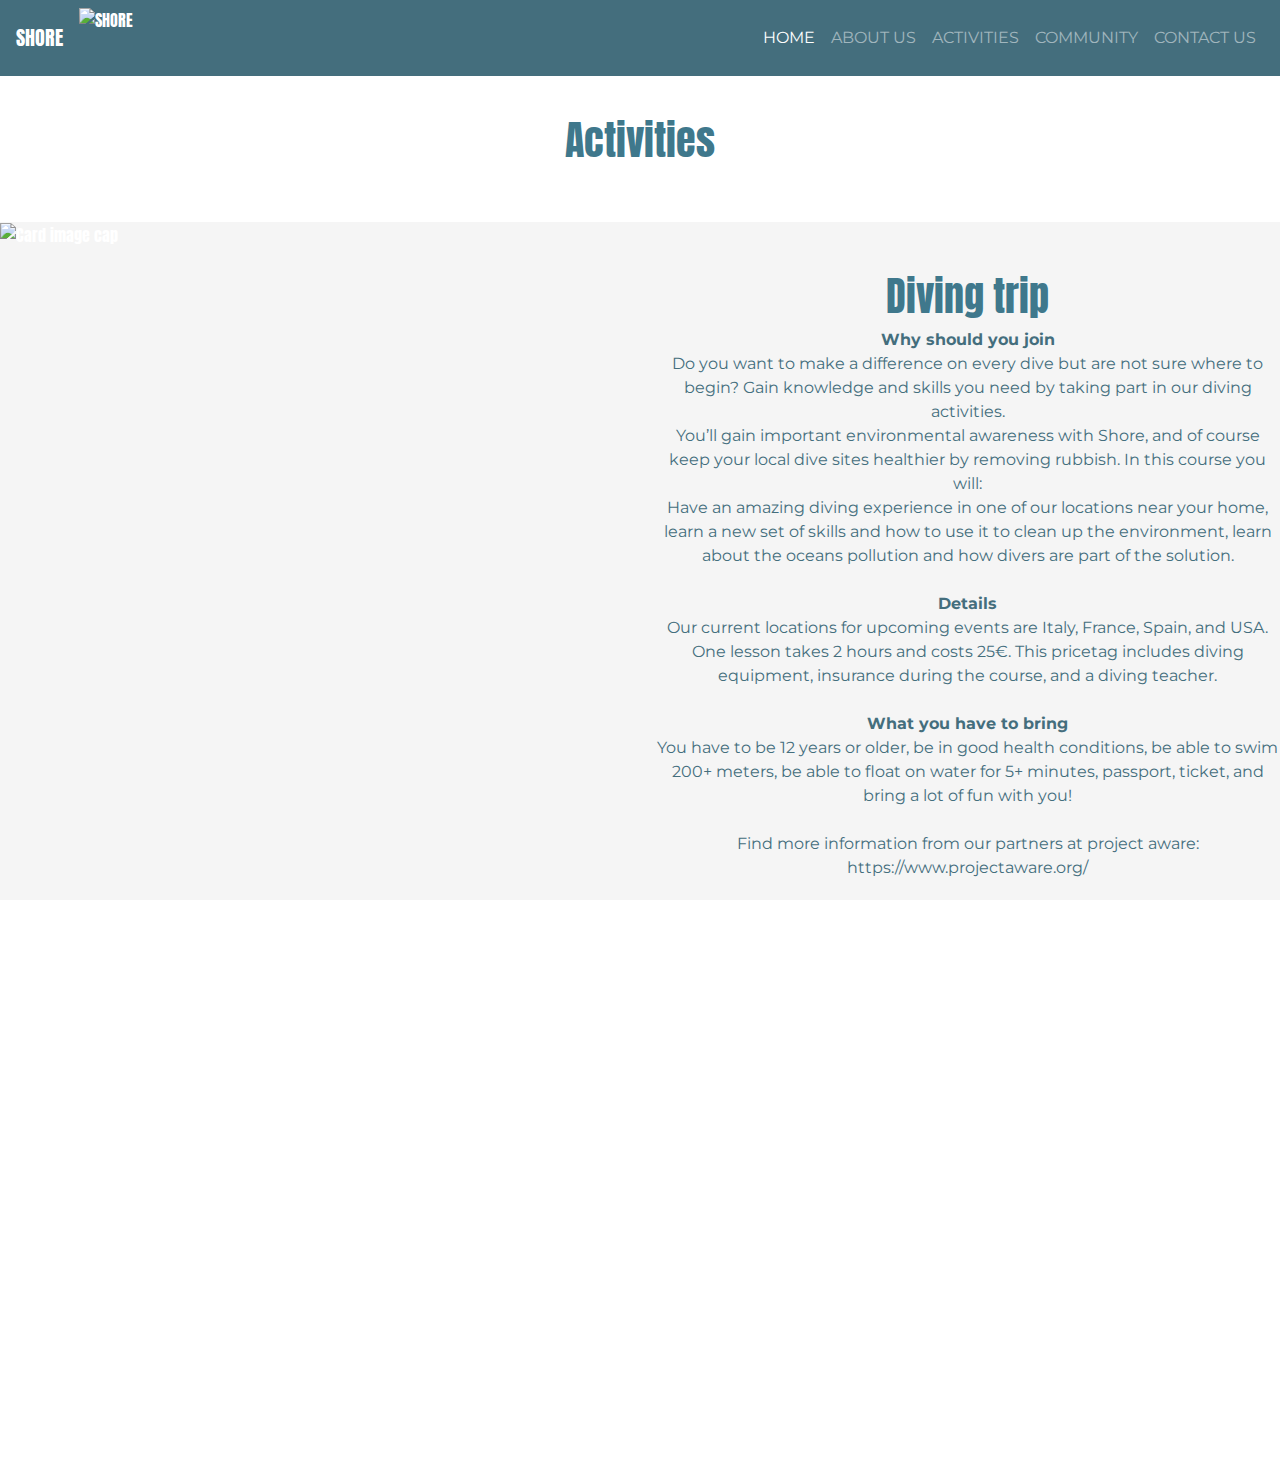
==== Activities.html @ 21b44a1c "fixed error of footer" ====
<!doctype html>
<html lang="en">

<head>
	<!-- Global site tag (gtag.js) - Google Analytics -->
<script async src="https://www.googletagmanager.com/gtag/js?id=G-MQDHEYLKRL"></script>
<script>
  window.dataLayer = window.dataLayer || [];
  function gtag(){dataLayer.push(arguments);}
  gtag('js', new Date());

  gtag('config', 'G-MQDHEYLKRL');
</script>
	
  <!-- Required meta tags -->
  <meta charset="utf-8">
  <meta name="viewport" content="width=device-width, initial-scale=1, shrink-to-fit=no">

 <!-- Bootstrap CSS -->	
  <link href="css/bootstrap.min.css" rel="stylesheet" type="text/css">
  <link href="css/styles.css" rel="stylesheet" type="text/css">

 <!--google fonts -->		
<link rel="preconnect" href="https://fonts.gstatic.com">
<link href="https://fonts.googleapis.com/css2?family=Anton&family=Montserrat&display=swap" rel="stylesheet">
	
<!-- Title -->	
  <title>Shore</title>
</head>
	
	<body>

<!-- navigatie bar -->
<nav class="navbar navbar-expand-lg navbar-dark navbar-custom">
	<a class="navbar-brand navbar-custom" href="index.html">SHORE</a>
    <img src="../Team6.5_Shore/image/Shore Logo.png" width="100" height="60" class="d-inline-block align-top" alt="SHORE">
	
	<button class="navbar-toggler" type="button" data-toggle="collapse" data-target="#navbarNav" aria-controls="navbarNav" aria-expanded="false" aria-label="Toggle navigation">
    <span class="navbar-toggler-icon"></span>
  </button>
  <div class="collapse navbar-collapse" id="navbarNav">
    <ul class="navbar-nav ml-auto">
      <li class="nav-item active">
        <a class="nav-link navbar-custom smalltext" href="index.html">HOME</a>
      </li>
      <li class="nav-item">
        <a class="nav-link navbar-custom smalltext" href="index.html">ABOUT US</a>
      </li>
	  <li class="nav-item">
        <a class="nav-link navbar-custom smalltext" href="Activities.html">ACTIVITIES<span class="sr-only">(current)</span></a>
      </li>
      <li class="nav-item">
        <a class="nav-link navbar-custom smalltext" href="Community.html">COMMUNITY</a>
      </li>
	<li class="nav-item">
        <a class="nav-link navbar-custom smalltext" href="contactus.html">CONTACT US</a>
      </li>
    </ul>
  </div>
</nav>
		
<!-- Activities -->
<div id="Contactus" class="row aboutus">
  <div class="col-md-6 offset-md-3">
	 <h1>Activities</h1></div>
</div>

<!-- diving -->
<div class="row color">
  <div class="col-md-6"><img class="img-fluid m-0 p-0" src="../Team6.5_Shore/image/diving.jpg" alt="Card image cap"></div>
  <div class="col-md-6 visionvalues textcolor"><h1>Diving trip</h1><p class="smalltext2">  <b>Why should you join</b> <br> Do you want to make a difference on every dive but are not sure where to begin? Gain knowledge and skills you need by taking part in our diving activities. <br> You’ll gain important environmental awareness with Shore, and of course keep your local dive sites healthier by removing rubbish. In this course you will: <br> Have an amazing diving experience in one of our locations near your home, learn a new set of skills and how to use it to clean up the environment, learn about the oceans pollution and how divers are part of the solution. <br><br> <b>Details</b><br>Our current locations for upcoming events are Italy, France, Spain, and USA. One lesson takes 2 hours and costs 25€. This pricetag includes diving equipment, insurance during the course, and a diving teacher.<br><br>  <b>What you have to bring</b><br> You have to be 12 years or older, be in good health conditions, be able to swim 200+ meters, be able to float on water for 5+ minutes, passport, ticket, and bring a lot of fun with you!<br><br>Find more information from our partners at project aware: https://www.projectaware.org/ </p>
</div>
</div>

	
<!-- Testimonals -->
	<div class="container-fluid">
  <div class="row">
    <div class="col-sm-4 col-md col-lg-4 smalltext2">
<div class="col c ">
<svg class="bd-placeholder-img rounded-circle" width="140" height="140" xmlns="http://www.w3.org/2000/svg" role="img" aria-label="Placeholder: 140x140" preserveAspectRatio="xMidYMid slice" focusable="false"><title>Placeholder</title><rect width="100%" height="100%" fill="#777"></rect><image xlink:href="image/markmoore.jpg" x="-66" y="-10" height="200px" width="275px" /></svg>
</div>
		<p> 
			<br>
	"I joined this community 1 year ago and have not missed a single event. The founders of this project are great fellows, everything is well-thought and nicely organized. I really enjoyed taking part in each single event, joined also the trip to Jamaica were I tried diving for the first time. I would deffinitely recomend joining this community!''
		</p>
			<p> <b> Mark Moore</b> </p>
		
    </div>
    <div class="col-sm-4 col-md col-lg-4 smalltext2">
		<div class="col c ">
<svg class="bd-placeholder-img rounded-circle" width="140" height="140" xmlns="http://www.w3.org/2000/svg" role="img" aria-label="Placeholder: 140x140" preserveAspectRatio="xMidYMid slice" focusable="false"><title>Placeholder</title><rect width="100%" height="100%" fill="#777"></rect><image xlink:href="image/cristinaivanov.jpg" x="-66" y="-10" height="200px" width="275px" /></svg>
</div>
      <p> 
		  <br>
		"Great team! Had such a nice time joining all the events organized by this community. It makes me happy to see how young guys are trying so hard for our planet and motivate others!"
		</p>
		<p> <b> Cristina Ivanov </b> </p>
    </div>
	  <div class="col-sm-4 col-md col-lg-4 smalltext2">
		  <div class="col c ">
<svg class="bd-placeholder-img rounded-circle" width="140" height="140" xmlns="http://www.w3.org/2000/svg" role="img" aria-label="Placeholder: 140x140" preserveAspectRatio="xMidYMid slice" focusable="false"><title>Placeholder</title><rect width="100%" height="100%" fill="#777"></rect><image xlink:href="image/susanjansen.jpg" x="-66" y="-10" height="200px" width="275px" /></svg>
</div>
	<p>
	   <br>
	"This is an unreal cool project that not only helps you save out planet and find like-minded people, but also helps you to find and know yourself. I wish the founders of this organization success in the future projects, I am sure you will reach the hights!"
		  </p>
		  <p> <b> Susan Jansen </b> </p>
    </div>
  </div>
</div>	
	

<!-- Footer -->
<footer>
<div class="footer col-12 smalltext"><p>© 2021 Creative Business students Breda University of Applied Science</p></div>
</footer>

<!-- jQuery first, (Popper.js is included in the Bootstrap JS)tthen Bootstrap JS -->
<script src="js/jquery-3.6.0.slim.min.js"></script>
<script src="js/bootstrap.bundle.min.js"></script>
		
   
		
  </body>
</html>
---- css/styles.css ----
@charset "utf-8";

* { margin: 0; padding: 0; border: 0; font-size: 100%; }
   
html,body{
	width: 100%;
    height: 100%;
    margin: 0px;
    padding: 0px;
	overflow-x: hidden;}

body{
	background-color:#FFFFFF;
	color: white;
	font-family: 'Anton', sans-serif;
}

.smalltext{
font-family: 'Montserrat', sans-serif;
color: white;
}

.smalltext2{
font-family: 'Montserrat', sans-serif;
color: #446E7D;
}

.navbar-custom{
color: white;
background-color: #446E7D
}

.carouseltext{
color: white;
}

.no-gutters {
margin: 0px 0px 20px 0px;
padding: 0px 0px 0px 0px;
}

.textincard{
text-align: center;
font-size: 30px;
color: white;
margin-top: 80px;
}

.aboutus{
text-align: center;
color: #3F788C;
margin-top: 40px;
margin-bottom: 50px;
}

.textcolor{
color: #3F788C;	
}

.visionvalues{
margin-top: 50px;
margin-bottom: 30px;
text-align: center;
}

.contactuscontainer{
padding: 20,10,40,10;
margin-top: 40,0, 40,0;
}

.contactustext{
align-content: center;
margin-top: 60px;
}

body, html {
  height: 100%;
}

.bg-image {
  /* Center and scale the image nicely */
  background-position: center;
  background-repeat: repeat;
  background-size: cover;
}

.bg-text {
color: white;
position: absolute;
top: 50%;
left: 50%;
transform: translate(-50%, -50%);
z-index: 2;
width: 80%;
text-align: center;
}

.container-fluid{
	text-align: center;
}

.color{
	background-color: whitesmoke;
}

.footer
{
height: 120px;
width: auto;
background-color: #446E7D;
margin-top: 10px;
margin-bottom: 0px;
}
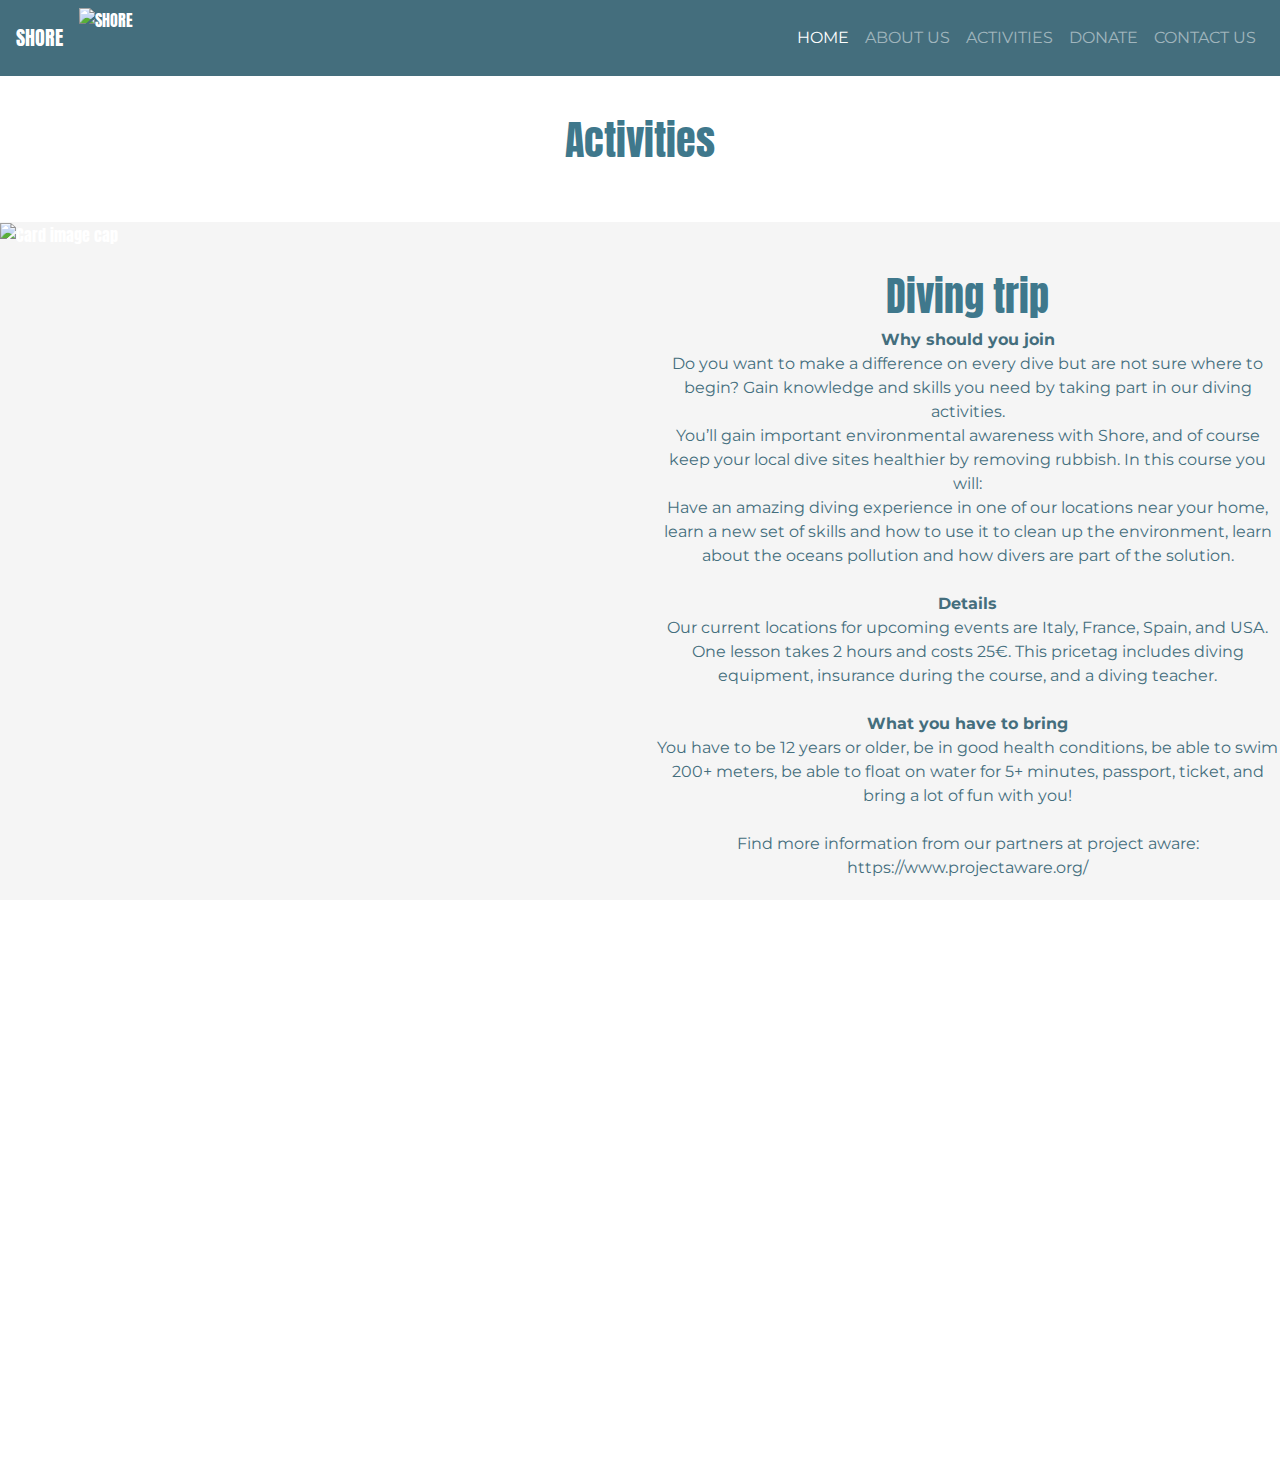
==== commit 187ecb5d: "changed images and fixed navbar" ====
--- a/Activities.html
+++ b/Activities.html
@@ -41,16 +41,16 @@
   <div class="collapse navbar-collapse" id="navbarNav">
     <ul class="navbar-nav ml-auto">
       <li class="nav-item active">
-        <a class="nav-link navbar-custom smalltext" href="index.html">HOME</a>
+        <a class="nav-link navbar-custom smalltext" href="index.html">HOME <span class="sr-only">(current)</span></a>
       </li>
       <li class="nav-item">
-        <a class="nav-link navbar-custom smalltext" href="index.html">ABOUT US</a>
+        <a class="nav-link navbar-custom smalltext" href="#aboutus">ABOUT US</a>
       </li>
 	  <li class="nav-item">
-        <a class="nav-link navbar-custom smalltext" href="Activities.html">ACTIVITIES<span class="sr-only">(current)</span></a>
+        <a class="nav-link navbar-custom smalltext" href="activities.html">ACTIVITIES</a>
       </li>
       <li class="nav-item">
-        <a class="nav-link navbar-custom smalltext" href="Community.html">COMMUNITY</a>
+        <a class="nav-link navbar-custom smalltext" href="community.html">DONATE</a>
       </li>
 	<li class="nav-item">
         <a class="nav-link navbar-custom smalltext" href="contactus.html">CONTACT US</a>
@@ -58,7 +58,6 @@
     </ul>
   </div>
 </nav>
-		
 <!-- Activities -->
 <div id="Contactus" class="row aboutus">
   <div class="col-md-6 offset-md-3">
--- a/css/styles.css
+++ b/css/styles.css
@@ -43,7 +43,7 @@
 text-align: center;
 font-size: 30px;
 color: white;
-margin-top: 80px;
+margin-top: 75px;
 }
 
 .aboutus{
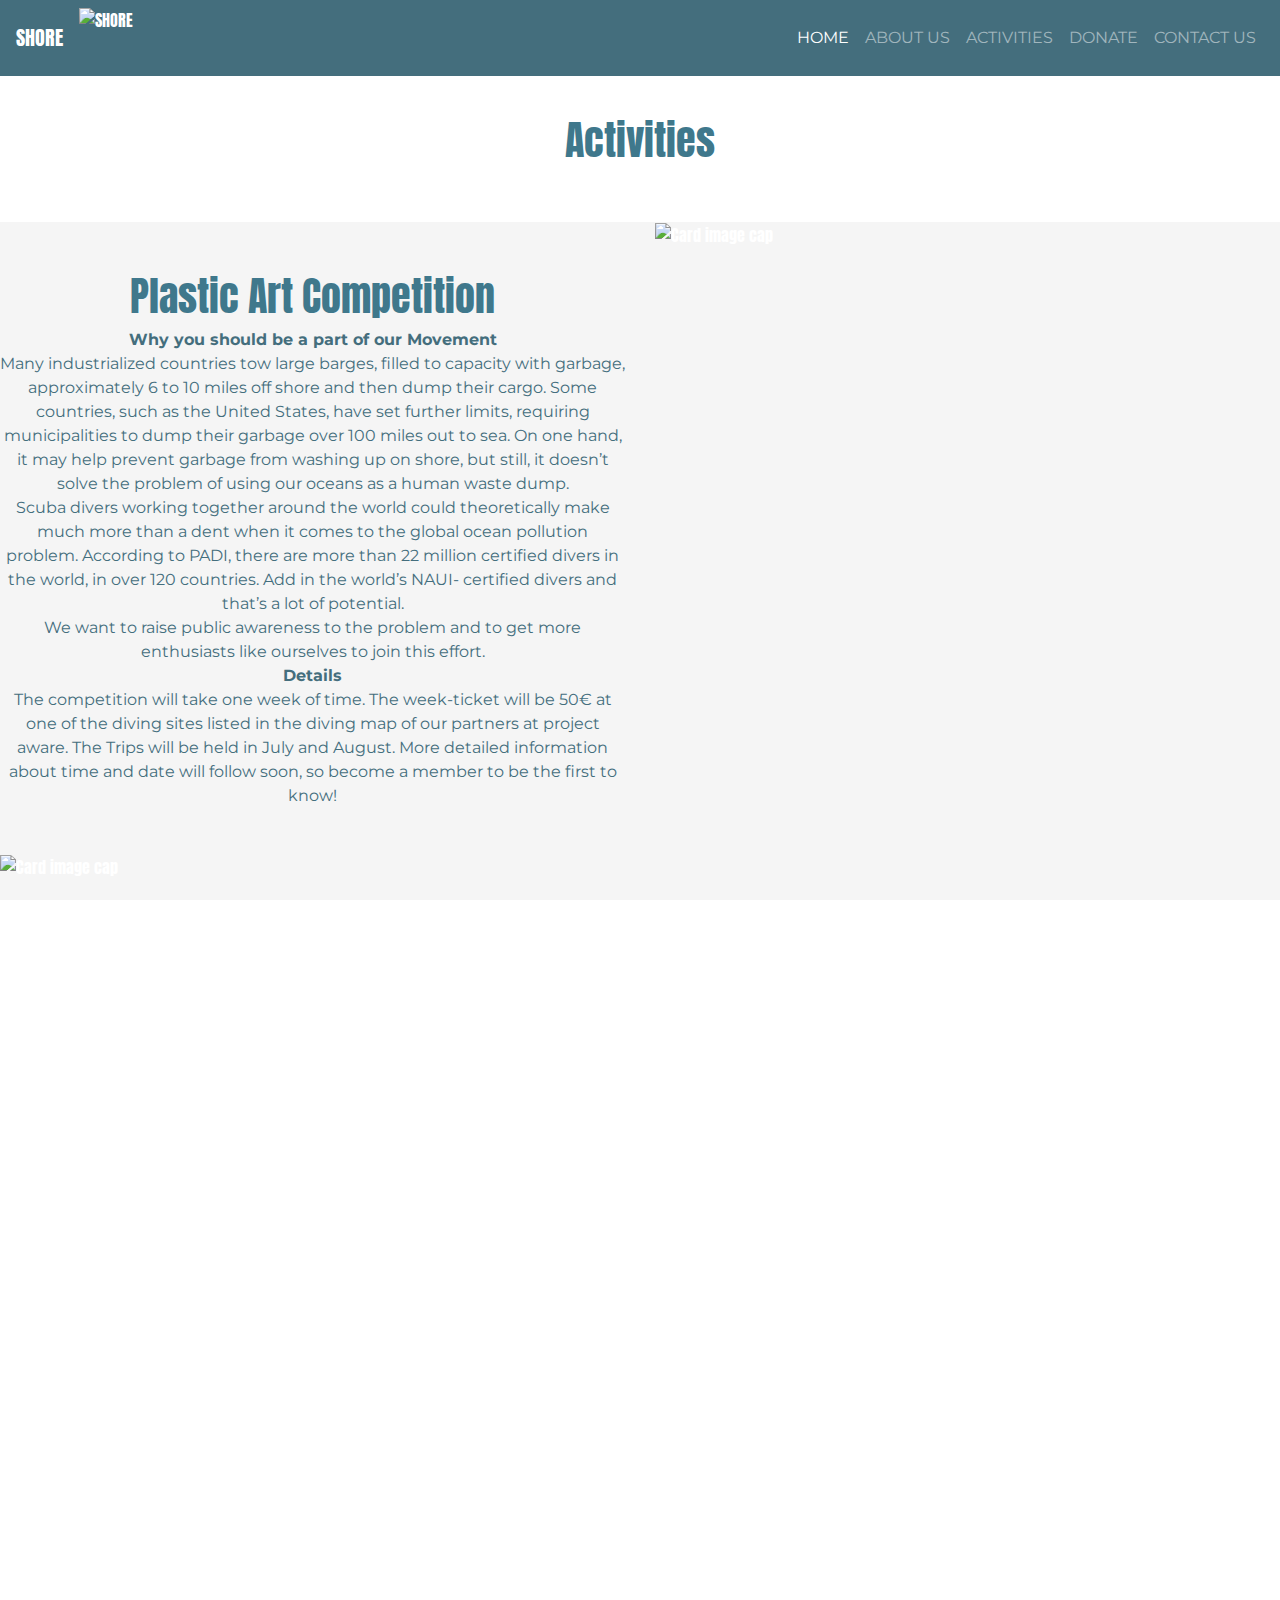
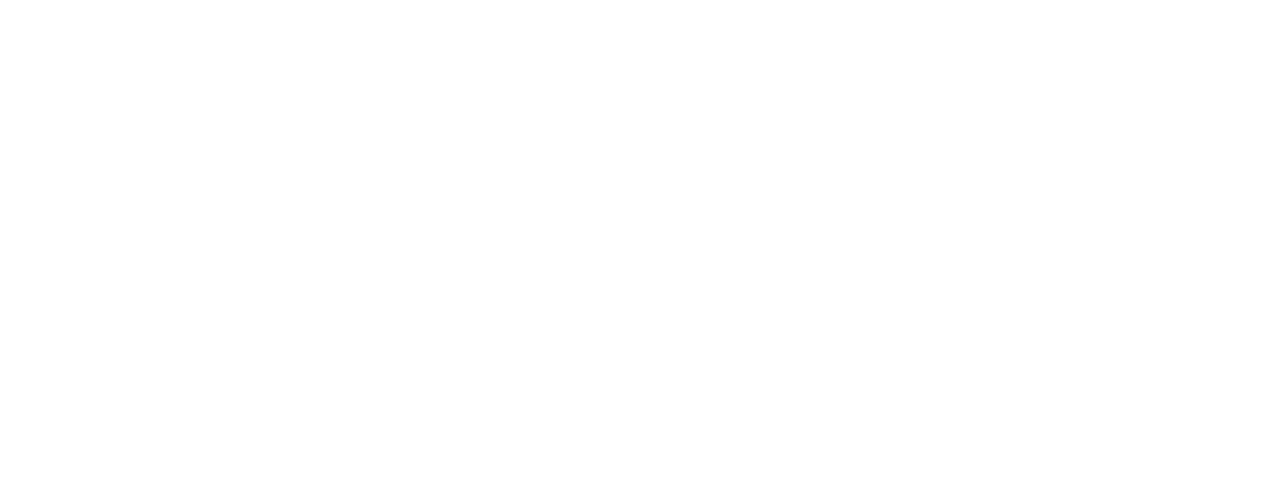
==== commit a4eb76ec: "plastic competitions" ====
--- a/Activities.html
+++ b/Activities.html
@@ -41,16 +41,16 @@
   <div class="collapse navbar-collapse" id="navbarNav">
     <ul class="navbar-nav ml-auto">
       <li class="nav-item active">
-        <a class="nav-link navbar-custom smalltext" href="index.html">HOME <span class="sr-only">(current)</span></a>
+        <a class="nav-link navbar-custom smalltext" href="index.html">HOME</a>
       </li>
       <li class="nav-item">
-        <a class="nav-link navbar-custom smalltext" href="#aboutus">ABOUT US</a>
+        <a class="nav-link navbar-custom smalltext" href="index.html">ABOUT US</a>
       </li>
 	  <li class="nav-item">
-        <a class="nav-link navbar-custom smalltext" href="activities.html">ACTIVITIES</a>
+        <a class="nav-link navbar-custom smalltext" href="Activities.html">ACTIVITIES<span class="sr-only">(current)</span></a>
       </li>
       <li class="nav-item">
-        <a class="nav-link navbar-custom smalltext" href="community.html">DONATE</a>
+        <a class="nav-link navbar-custom smalltext" href="donate.html">DONATE</a>
       </li>
 	<li class="nav-item">
         <a class="nav-link navbar-custom smalltext" href="contactus.html">CONTACT US</a>
@@ -65,6 +65,16 @@
 </div>
 
 <!-- diving -->
+<div class="row color">
+<div class="col-md-6 visionvalues textcolor">
+  <h1>Plastic Art Competition</h1>
+  <p class="smalltext2"><b>Why you should be a part of our Movement</b><br>Many industrialized countries tow large barges, filled to capacity with garbage, approximately 6 to 10 miles off shore and then dump their cargo. Some countries, such as the United States, have set further limits, requiring municipalities to dump their garbage over 100 miles out to sea. On one hand, it may help prevent garbage from washing up on shore, but still, it doesn’t solve the problem of using our oceans as a human waste dump. <br> Scuba divers working together around the world could theoretically make much more than a dent when it comes to the global ocean pollution problem. According to PADI, there are more than 22 million certified divers in the world, in over 120 countries. Add in the world’s NAUI- certified divers and that’s a lot of potential.<br> We want to raise public awareness to the problem and to get more enthusiasts like ourselves to join this effort.
+    <br> <b>Details</b> <br> The competition will take one week of time. The week-ticket will be 50€ at one of the diving sites listed in the diving map of our partners at project aware. The Trips will be held in July and August. More detailed information about time and date will follow soon, so become a member to be the first to know!
+</p>     
+</div>
+    <div class="col-md-6"><img class="img-fluid m-0 p-0" src="../Team6.5_Shore/image/plasticcompetition.jpg" alt="Card image cap"></div>
+  </div>
+
 <div class="row color">
   <div class="col-md-6"><img class="img-fluid m-0 p-0" src="../Team6.5_Shore/image/diving.jpg" alt="Card image cap"></div>
   <div class="col-md-6 visionvalues textcolor"><h1>Diving trip</h1><p class="smalltext2">  <b>Why should you join</b> <br> Do you want to make a difference on every dive but are not sure where to begin? Gain knowledge and skills you need by taking part in our diving activities. <br> You’ll gain important environmental awareness with Shore, and of course keep your local dive sites healthier by removing rubbish. In this course you will: <br> Have an amazing diving experience in one of our locations near your home, learn a new set of skills and how to use it to clean up the environment, learn about the oceans pollution and how divers are part of the solution. <br><br> <b>Details</b><br>Our current locations for upcoming events are Italy, France, Spain, and USA. One lesson takes 2 hours and costs 25€. This pricetag includes diving equipment, insurance during the course, and a diving teacher.<br><br>  <b>What you have to bring</b><br> You have to be 12 years or older, be in good health conditions, be able to swim 200+ meters, be able to float on water for 5+ minutes, passport, ticket, and bring a lot of fun with you!<br><br>Find more information from our partners at project aware: https://www.projectaware.org/ </p>
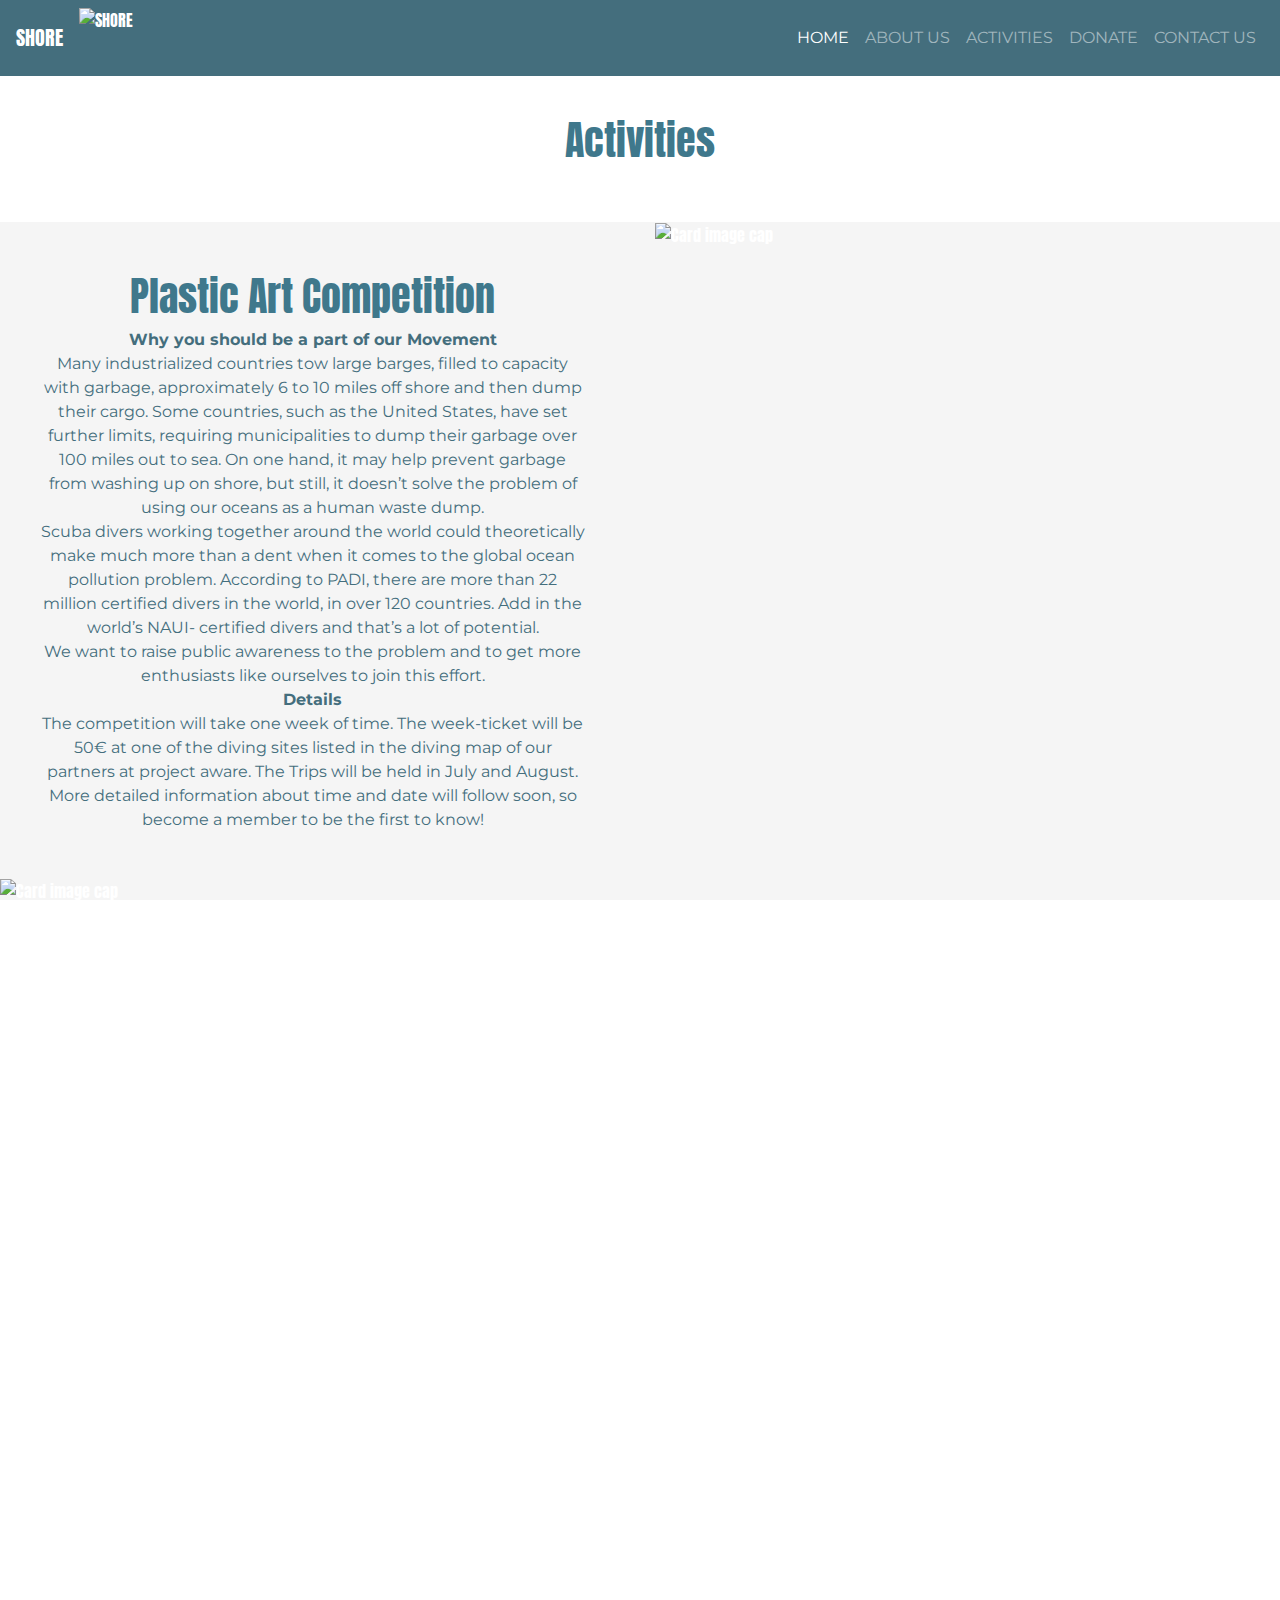
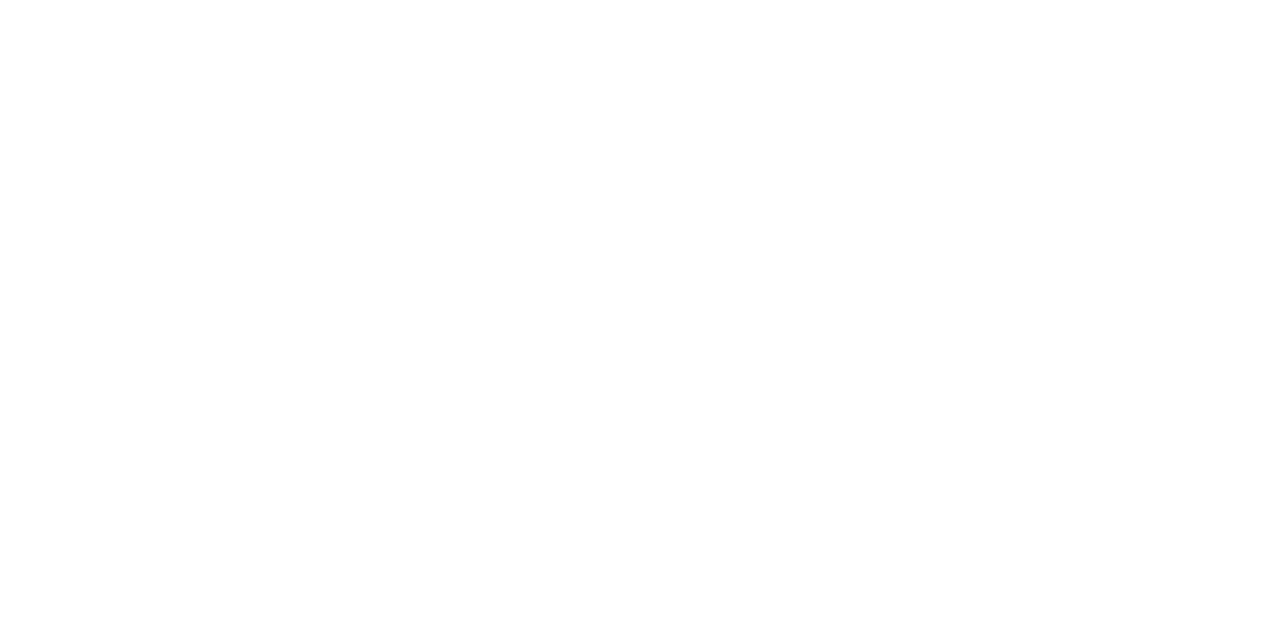
==== commit 2b446b74: "fixed testimonial" ====
--- a/Activities.html
+++ b/Activities.html
@@ -85,7 +85,7 @@
 <!-- Testimonals -->
 	<div class="container-fluid">
   <div class="row">
-    <div class="col-sm-4 col-md col-lg-4 smalltext2">
+    <div class="col-lg-3 smalltext2">
 <div class="col c ">
 <svg class="bd-placeholder-img rounded-circle" width="140" height="140" xmlns="http://www.w3.org/2000/svg" role="img" aria-label="Placeholder: 140x140" preserveAspectRatio="xMidYMid slice" focusable="false"><title>Placeholder</title><rect width="100%" height="100%" fill="#777"></rect><image xlink:href="image/markmoore.jpg" x="-66" y="-10" height="200px" width="275px" /></svg>
 </div>
@@ -96,7 +96,7 @@
 			<p> <b> Mark Moore</b> </p>
 		
     </div>
-    <div class="col-sm-4 col-md col-lg-4 smalltext2">
+    <div class="col-lg-3 smalltext2">
 		<div class="col c ">
 <svg class="bd-placeholder-img rounded-circle" width="140" height="140" xmlns="http://www.w3.org/2000/svg" role="img" aria-label="Placeholder: 140x140" preserveAspectRatio="xMidYMid slice" focusable="false"><title>Placeholder</title><rect width="100%" height="100%" fill="#777"></rect><image xlink:href="image/cristinaivanov.jpg" x="-66" y="-10" height="200px" width="275px" /></svg>
 </div>
@@ -106,7 +106,7 @@
 		</p>
 		<p> <b> Cristina Ivanov </b> </p>
     </div>
-	  <div class="col-sm-4 col-md col-lg-4 smalltext2">
+	  <div class="col-lg-3 smalltext2">
 		  <div class="col c ">
 <svg class="bd-placeholder-img rounded-circle" width="140" height="140" xmlns="http://www.w3.org/2000/svg" role="img" aria-label="Placeholder: 140x140" preserveAspectRatio="xMidYMid slice" focusable="false"><title>Placeholder</title><rect width="100%" height="100%" fill="#777"></rect><image xlink:href="image/susanjansen.jpg" x="-66" y="-10" height="200px" width="275px" /></svg>
 </div>
--- a/css/styles.css
+++ b/css/styles.css
@@ -98,7 +98,10 @@
 .container-fluid{
 	text-align: center;
 }
-
+.smalltext2{
+	margin-right: 40px;
+	margin-left: 40px;
+}
 .color{
 	background-color: whitesmoke;
 }
